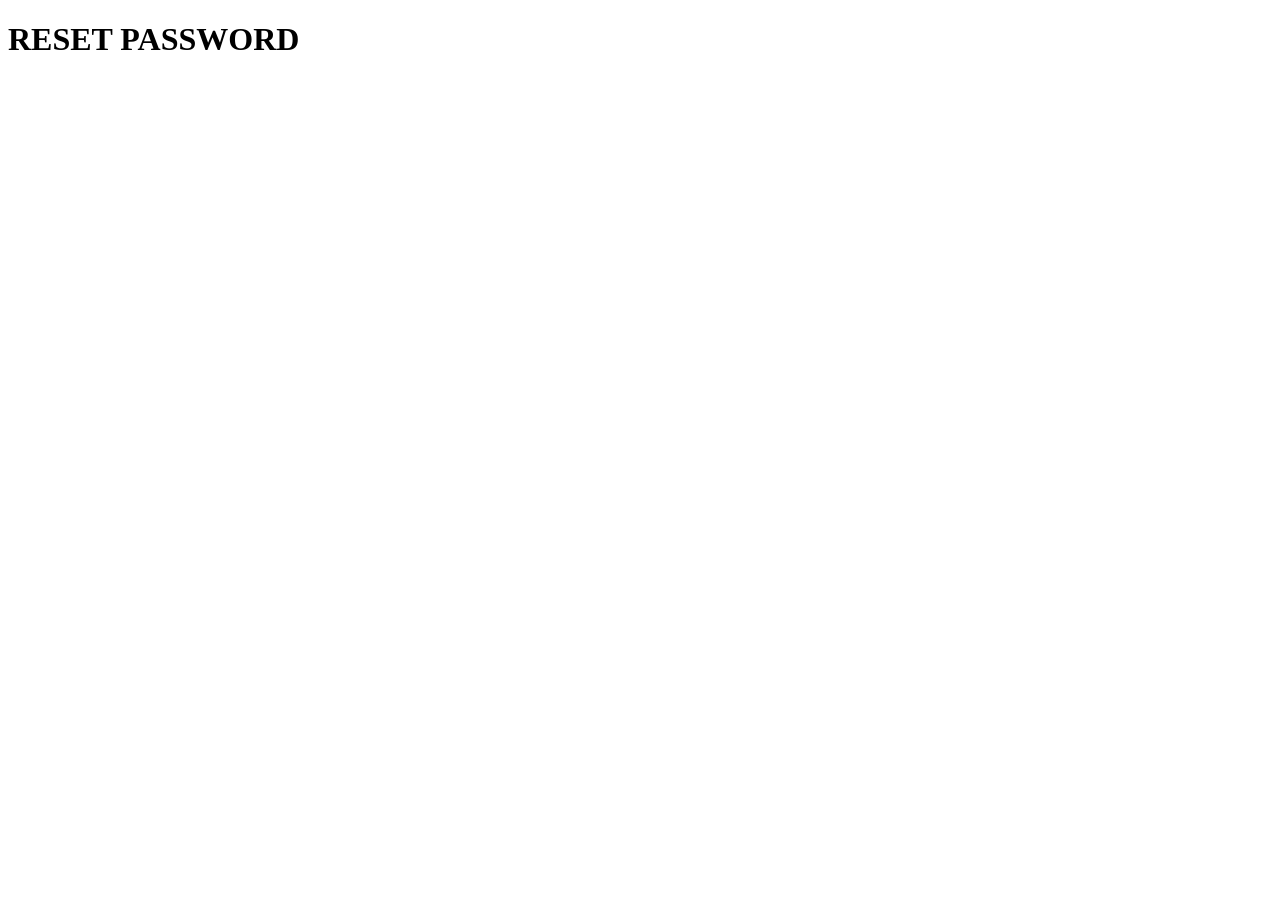
==== reset-senha.html @ dcc9f9ce "teste" ====
<!DOCTYPE html>
<html lang="en">
<head>
    <meta charset="UTF-8">
    <meta name="viewport" content="width=device-width, initial-scale=1.0">
    <title>Document</title>
</head>
<body>
    <h1>RESET PASSWORD</h1>
</body>
</html>
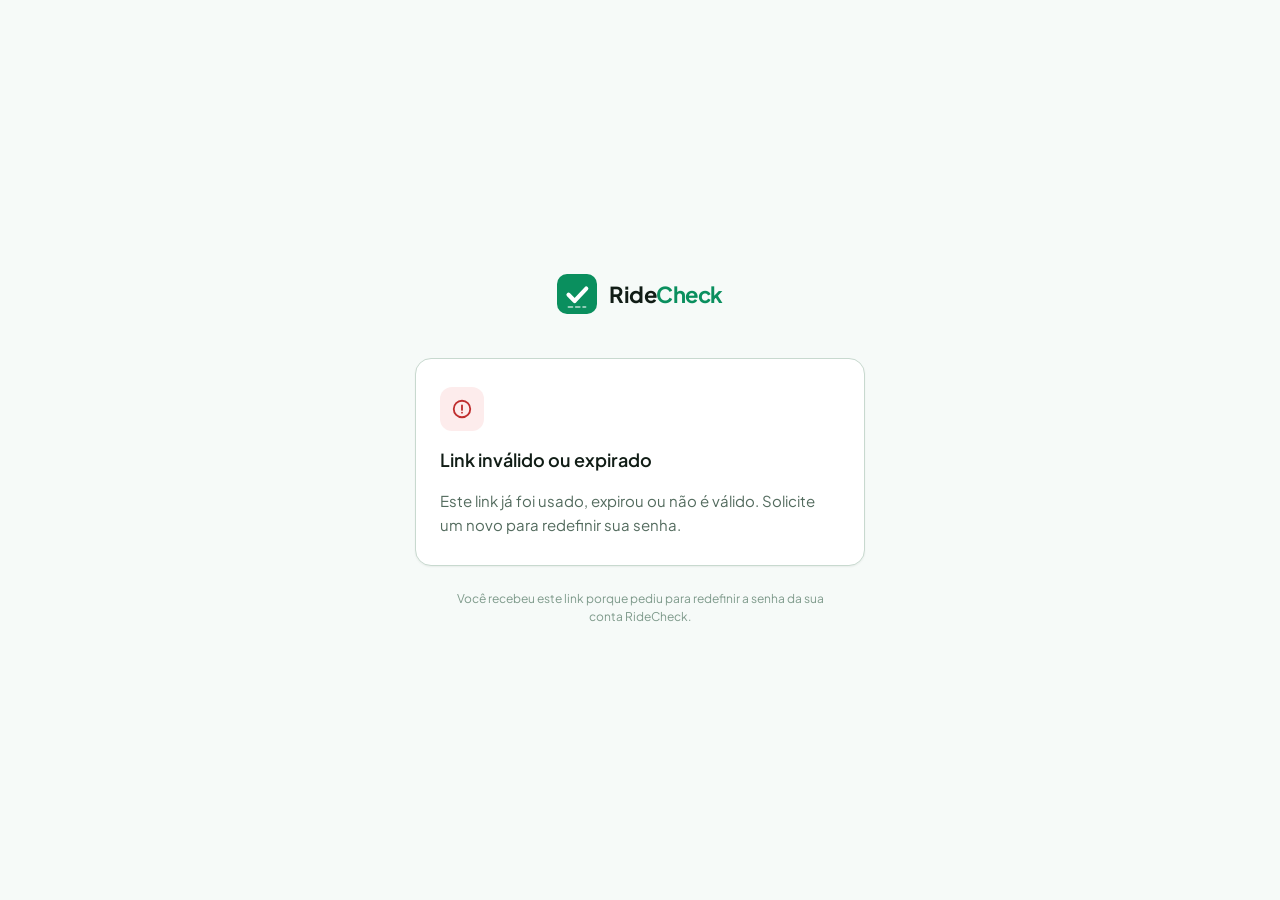
==== commit 152367f0: "ajustando pagina inicial e reset de senha" ====
--- a/reset-senha.html
+++ b/reset-senha.html
@@ -1,11 +1,119 @@
-<!DOCTYPE html>
-<html lang="en">
+<!doctype html>
+<html lang="pt-BR">
 <head>
-    <meta charset="UTF-8">
-    <meta name="viewport" content="width=device-width, initial-scale=1.0">
-    <title>Document</title>
+  <meta charset="utf-8">
+  <meta name="viewport" content="width=device-width, initial-scale=1">
+  <meta name="robots" content="noindex, nofollow">
+  <!-- O token vai na URL: não enviar o endereço como referência para outros sites -->
+  <meta name="referrer" content="no-referrer">
+  <meta name="color-scheme" content="light dark">
+  <title>Redefinir senha · RideCheck</title>
+  <link rel="preconnect" href="https://fonts.gstatic.com" crossorigin>
+  <link href="https://fonts.googleapis.com/css2?family=Plus+Jakarta+Sans:wght@400;500;600;700&display=swap" rel="stylesheet">
+  <link rel="stylesheet" href="redefinir-senha.css">
 </head>
 <body>
-    <h1>RESET PASSWORD</h1>
+
+  <main class="shell">
+
+    <header class="brand" aria-label="RideCheck">
+      <svg width="40" height="40" viewBox="0 0 104 104" aria-hidden="true" focusable="false">
+        <rect width="104" height="104" rx="26" fill="var(--brand)"/>
+        <path d="M30 54 L46 70 L76 38" fill="none" stroke="var(--brand-on)" stroke-width="11" stroke-linecap="round" stroke-linejoin="round"/>
+        <path d="M30 86 L74 86" stroke="var(--brand-on)" stroke-opacity="0.55" stroke-width="5" stroke-linecap="round" stroke-dasharray="10 9"/>
+      </svg>
+      <span class="wordmark">Ride<span class="wordmark-accent">Check</span></span>
+    </header>
+
+    <section class="card" aria-live="polite">
+
+      <!-- Estado 1: validando o token -->
+      <div class="state" id="state-loading">
+        <h1 class="title">Verificando seu link</h1>
+        <p class="text">Um instante, estamos conferindo se o link ainda é válido.</p>
+        <div class="spinner" aria-hidden="true"></div>
+      </div>
+
+      <!-- Estado 2: token inválido, expirado ou já usado -->
+      <div class="state" id="state-invalid" hidden>
+        <div class="icon-badge icon-badge--negative" aria-hidden="true">
+          <svg width="22" height="22" viewBox="0 0 24 24" fill="none" stroke="currentColor" stroke-width="2" stroke-linecap="round" stroke-linejoin="round"><circle cx="12" cy="12" r="9"/><path d="M12 8v5M12 16h.01"/></svg>
+        </div>
+        <h1 class="title">Link inválido ou expirado</h1>
+        <p class="text">Este link já foi usado, expirou ou não é válido. Solicite um novo para redefinir sua senha.</p>
+      </div>
+
+      <!-- Estado 3: formulário de nova senha -->
+      <form class="state" id="state-form" hidden novalidate>
+        <h1 class="title">Crie uma nova senha</h1>
+        <p class="text">Código verificado! Agora defina sua nova senha.</p>
+
+        <div class="field">
+          <label class="label" for="password">Nova senha</label>
+          <div class="input-wrap">
+            <input class="input" id="password" name="password" type="password" autocomplete="new-password" placeholder="Mínimo 8 caracteres" required aria-describedby="password-error">
+            <button class="toggle" type="button" id="toggle-password" aria-controls="password" aria-pressed="false" aria-label="Mostrar senha">
+              <svg class="eye-icon" id="eye-password" width="20" height="20" viewBox="0 0 24 24" fill="none" stroke="currentColor" stroke-width="2" stroke-linecap="round" stroke-linejoin="round" aria-hidden="true"><path d="M2 12s3.6-7 10-7 10 7 10 7-3.6 7-10 7-10-7-10-7z"/><circle cx="12" cy="12" r="3"/></svg>
+              <svg class="eye-icon eye-off" id="eye-off-password" width="20" height="20" viewBox="0 0 24 24" fill="none" stroke="currentColor" stroke-width="2" stroke-linecap="round" stroke-linejoin="round" aria-hidden="true" hidden><path d="M17.94 17.94A10.94 10.94 0 0 1 12 19c-6.4 0-10-7-10-7a18.2 18.2 0 0 1 2.94-3.94M9.88 9.88A3 3 0 0 0 12 15a3 3 0 0 0 2.12-5.12M6.53 6.53C4.12 8.07 2 12 2 12s3.6 7 10 7a10.9 10.9 0 0 0 5.47-1.53M22 22 2 2"/></svg>
+            </button>
+          </div>
+          <div class="strength-bar" id="strength-bar" aria-hidden="true">
+            <span class="strength-seg" id="seg-1"></span>
+            <span class="strength-seg" id="seg-2"></span>
+            <span class="strength-seg" id="seg-3"></span>
+            <span class="strength-seg" id="seg-4"></span>
+          </div>
+          <ul class="req-list" id="req-list">
+            <li class="req-item" id="req-length" data-met="false">
+              <span class="req-icon" aria-hidden="true"></span>
+              <span>Mínimo 8 caracteres</span>
+            </li>
+            <li class="req-item" id="req-number" data-met="false">
+              <span class="req-icon" aria-hidden="true"></span>
+              <span>Pelo menos 1 número</span>
+            </li>
+            <li class="req-item" id="req-special" data-met="false">
+              <span class="req-icon" aria-hidden="true"></span>
+              <span>Pelo menos 1 caractere especial</span>
+            </li>
+          </ul>
+          <p class="error" id="password-error" hidden></p>
+        </div>
+
+        <div class="field">
+          <label class="label" for="confirm">Confirmar senha</label>
+          <div class="input-wrap">
+            <input class="input" id="confirm" name="confirm" type="password" autocomplete="new-password" placeholder="Repita a nova senha" required aria-describedby="confirm-error">
+            <button class="toggle" type="button" id="toggle-confirm" aria-controls="confirm" aria-pressed="false" aria-label="Mostrar confirmação">
+              <svg class="eye-icon" id="eye-confirm" width="20" height="20" viewBox="0 0 24 24" fill="none" stroke="currentColor" stroke-width="2" stroke-linecap="round" stroke-linejoin="round" aria-hidden="true"><path d="M2 12s3.6-7 10-7 10 7 10 7-3.6 7-10 7-10-7-10-7z"/><circle cx="12" cy="12" r="3"/></svg>
+              <svg class="eye-icon eye-off" id="eye-off-confirm" width="20" height="20" viewBox="0 0 24 24" fill="none" stroke="currentColor" stroke-width="2" stroke-linecap="round" stroke-linejoin="round" aria-hidden="true" hidden><path d="M17.94 17.94A10.94 10.94 0 0 1 12 19c-6.4 0-10-7-10-7a18.2 18.2 0 0 1 2.94-3.94M9.88 9.88A3 3 0 0 0 12 15a3 3 0 0 0 2.12-5.12M6.53 6.53C4.12 8.07 2 12 2 12s3.6 7 10 7a10.9 10.9 0 0 0 5.47-1.53M22 22 2 2"/></svg>
+            </button>
+          </div>
+          <p class="error" id="confirm-error" hidden></p>
+        </div>
+
+        <div class="alert alert--negative" id="form-error" role="alert" hidden></div>
+
+        <button class="btn btn--primary btn--block" type="submit" id="submit">
+          <span class="btn-label">Salvar nova senha</span>
+        </button>
+      </form>
+
+      <!-- Estado 4: senha redefinida -->
+      <div class="state" id="state-success" hidden>
+        <div class="icon-badge icon-badge--positive" aria-hidden="true">
+          <svg width="22" height="22" viewBox="0 0 24 24" fill="none" stroke="currentColor" stroke-width="2.2" stroke-linecap="round" stroke-linejoin="round"><path d="M5 12.5l4.5 4.5L19 7.5"/></svg>
+        </div>
+        <h1 class="title">Senha atualizada</h1>
+        <p class="text">Sua senha foi redefinida. Agora você já pode entrar no RideCheck com a nova senha.</p>
+      </div>
+
+    </section>
+
+    <p class="footer">Você recebeu este link porque pediu para redefinir a senha da sua conta RideCheck.</p>
+
+  </main>
+
+  <script src="redefinir-senha.js"></script>
 </body>
-</html>+</html>
--- a/redefinir-senha.css
+++ b/redefinir-senha.css
@@ -0,0 +1,360 @@
+/* Página de redefinição de senha do RideCheck.
+   Tokens do design system (token_mapping_compose.md), em CSS custom properties.
+   Claro por padrão; escuro segue a preferência do sistema. */
+
+:root {
+  --surface: #F6FAF8;
+  --surface-raised: #FFFFFF;
+  --surface-sunken: #EBF2EE;
+  --line: #C8D9CF;
+  --ink: #111D16;
+  --ink-muted: #536B5E;
+  --ink-faint: #7E9A8B;
+  --brand: #0A8F5E;
+  --brand-hover: #077A4F;
+  --brand-subtle: #E0F5EC;
+  --brand-on: #FFFFFF;
+  --positive: #0A8F5E;
+  --positive-subtle: #E0F5EC;
+  --caution: #946B00;
+  --caution-subtle: #FEF5DC;
+  --negative: #BF2E2E;
+  --negative-subtle: #FDECEC;
+  --shadow: 0 1px 2px rgba(17, 29, 22, 0.06);
+}
+
+@media (prefers-color-scheme: dark) {
+  :root {
+    --surface: #0C1510;
+    --surface-raised: #162119;
+    --surface-sunken: #091009;
+    --line: #2A3D32;
+    --ink: #E4EDE8;
+    --ink-muted: #8CA698;
+    --ink-faint: #5E7A6B;
+    --brand: #2DD497;
+    --brand-hover: #5AE0AF;
+    --brand-subtle: #0F2A1E;
+    --brand-on: #0C1510;
+    --positive: #2DD497;
+    --positive-subtle: #0F2A1E;
+    --caution: #F5C542;
+    --caution-subtle: #2A2108;
+    --negative: #F27171;
+    --negative-subtle: #2D1414;
+    --shadow: 0 2px 6px rgba(0, 0, 0, 0.35);
+  }
+}
+
+*, *::before, *::after { box-sizing: border-box; }
+
+[hidden] { display: none !important; }
+
+html, body { margin: 0; padding: 0; }
+
+body {
+  min-height: 100vh;
+  background: var(--surface);
+  color: var(--ink);
+  font-family: 'Plus Jakarta Sans', Arial, Helvetica, sans-serif;
+  font-size: 15px;
+  line-height: 1.5;
+  -webkit-font-smoothing: antialiased;
+}
+
+.shell {
+  min-height: 100vh;
+  display: flex;
+  flex-direction: column;
+  align-items: center;
+  justify-content: center;
+  padding: 40px 24px;
+  gap: 24px;
+}
+
+/* Marca */
+.brand {
+  display: flex;
+  align-items: center;
+  gap: 12px;
+  margin-bottom: 20px;
+}
+.wordmark {
+  font-size: 22px;
+  font-weight: 700;
+  letter-spacing: -0.02em;
+  color: var(--ink);
+}
+.wordmark-accent { color: var(--brand); }
+
+/* Cartão */
+.card {
+  width: 100%;
+  max-width: 450px;
+  background: var(--surface-raised);
+  border: 1px solid var(--line);
+  border-radius: 16px;
+  padding: 28px 24px;
+  box-shadow: var(--shadow);
+}
+
+.state {
+  display: flex;
+  flex-direction: column;
+  gap: 16px;
+}
+
+.title {
+  margin: 0;
+  font-size: 18px;
+  line-height: 26px;
+  font-weight: 600;
+  color: var(--ink);
+}
+
+.text {
+  margin: 0;
+  font-size: 15px;
+  line-height: 24px;
+  color: var(--ink-muted);
+}
+
+/* Ícones de estado */
+.icon-badge {
+  width: 44px;
+  height: 44px;
+  border-radius: 12px;
+  display: flex;
+  align-items: center;
+  justify-content: center;
+}
+.icon-badge--positive { background: var(--positive-subtle); color: var(--positive); }
+.icon-badge--negative { background: var(--negative-subtle); color: var(--negative); }
+
+/* Carregando */
+.spinner {
+  width: 28px;
+  height: 28px;
+  border: 3px solid var(--line);
+  border-top-color: var(--brand);
+  border-radius: 50%;
+  animation: spin 0.9s linear infinite;
+  align-self: flex-start;
+  margin: auto;
+}
+@keyframes spin { to { transform: rotate(360deg); } }
+
+@media (prefers-reduced-motion: reduce) {
+  .spinner { animation-duration: 2.4s; }
+}
+
+/* Campos */
+.field {
+  display: flex;
+  flex-direction: column;
+  gap: 6px;
+}
+.label {
+  font-size: 13px;
+  font-weight: 500;
+  color: var(--ink-muted);
+}
+.input-wrap {
+  position: relative;
+}
+.input {
+  width: 100%;
+  height: 48px;
+  padding: 0 14px;
+  border-radius: 12px;
+  border: 1px solid var(--line);
+  background: var(--surface-raised);
+  color: var(--ink);
+  font: inherit;
+  font-size: 15px;
+  transition: border-color 0.15s ease, box-shadow 0.15s ease;
+}
+.input::placeholder { color: var(--ink-faint); }
+.input:focus-visible {
+  outline: none;
+  border-color: var(--brand);
+  box-shadow: 0 0 0 3px var(--brand-subtle);
+}
+.input[aria-invalid="true"] {
+  border-color: var(--negative);
+}
+.input { padding-right: 48px; }
+
+.toggle {
+  position: absolute;
+  right: 10px;
+  top: 50%;
+  transform: translateY(-50%);
+  width: 32px;
+  height: 32px;
+  padding: 0;
+  border: 0;
+  border-radius: 8px;
+  background: transparent;
+  color: var(--ink-faint);
+  cursor: pointer;
+  display: flex;
+  align-items: center;
+  justify-content: center;
+  transition: color 0.15s ease;
+}
+.toggle:hover { color: var(--brand); }
+.toggle:focus-visible {
+  outline: 2px solid var(--brand);
+  outline-offset: 2px;
+}
+
+/* Barra de força */
+.strength-bar {
+  display: flex;
+  gap: 6px;
+  margin-top: 5px;
+  margin-bottom: 5px;
+}
+.strength-seg {
+  flex: 1;
+  height: 3px;
+  border-radius: 99px;
+  background: var(--line);
+  transition: background-color 0.25s ease;
+}
+.strength-seg.active { background: var(--brand); }
+
+/* Lista de requisitos */
+.req-list {
+  list-style: none;
+  margin: 0;
+  padding: 0;
+  display: flex;
+  flex-direction: column;
+  gap: 6px;
+  margin-bottom: 5px;
+}
+.req-item {
+  display: flex;
+  align-items: center;
+  gap: 8px;
+  font-size: 12.5px;
+  color: var(--ink-faint);
+  transition: color 0.2s ease;
+  margin-bottom: 1px;
+}
+.req-item[data-met="true"] { color: var(--positive); }
+
+.req-icon {
+  width: 16px;
+  height: 16px;
+  border-radius: 50%;
+  border: 1.5px solid var(--ink-faint);
+  flex-shrink: 0;
+  display: flex;
+  align-items: center;
+  justify-content: center;
+  transition: border-color 0.2s ease, background-color 0.2s ease;
+}
+.req-item[data-met="true"] .req-icon {
+  border-color: var(--positive);
+  background: var(--positive);
+}
+.req-item[data-met="true"] .req-icon::after {
+  content: '';
+  display: block;
+  width: 9px;
+  height: 5px;
+  border-left: 2px solid var(--brand-on);
+  border-bottom: 2px solid var(--brand-on);
+  transform: rotate(-45deg) translateY(-1px);
+}
+
+.error {
+  margin: 0;
+  font-size: 13px;
+  line-height: 18px;
+  color: var(--negative);
+}
+
+/* Alertas */
+.alert {
+  padding: 12px 14px;
+  border-radius: 12px;
+  font-size: 14px;
+  line-height: 21px;
+}
+.alert--negative {
+  background: var(--negative-subtle);
+  color: var(--negative);
+}
+
+/* Botões */
+.btn {
+  display: inline-flex;
+  align-items: center;
+  justify-content: center;
+  height: 48px;
+  padding: 0 24px;
+  border-radius: 12px;
+  border: 1px solid transparent;
+  font: inherit;
+  font-size: 15px;
+  font-weight: 600;
+  text-decoration: none;
+  cursor: pointer;
+  transition: background-color 0.15s ease, color 0.15s ease;
+}
+.btn--primary {
+  background: var(--brand);
+  color: var(--brand-on);
+}
+.btn--primary:hover { background: var(--brand-hover); }
+.btn--ghost {
+  background: var(--surface-raised);
+  border-color: var(--line);
+  color: var(--ink);
+  font-weight: 500;
+}
+.btn--ghost:hover { border-color: var(--ink-faint); }
+.btn--block { width: 100%; }
+
+.btn:focus-visible {
+  outline: 3px solid var(--brand-subtle);
+  outline-offset: 2px;
+}
+.btn:disabled {
+  opacity: 0.6;
+  cursor: progress;
+}
+
+/* Botão de envio com indicador de carregamento */
+.btn-label { display: inline-block; }
+.btn.is-loading .btn-label::after {
+  content: '';
+  display: inline-block;
+  width: 14px;
+  height: 14px;
+  margin-left: 10px;
+  vertical-align: -2px;
+  border: 2px solid currentColor;
+  border-right-color: transparent;
+  border-radius: 50%;
+  animation: spin 0.8s linear infinite;
+}
+
+.footer {
+  margin: 0;
+  max-width: 400px;
+  text-align: center;
+  font-size: 12px;
+  line-height: 18px;
+  color: var(--ink-faint);
+}
+
+/* Telas pequenas: o cartão ocupa a largura toda com a margem lateral de 24px */
+@media (max-width: 420px) {
+  .shell { padding: 32px 24px; }
+  .card { padding: 24px 20px; }
+}
